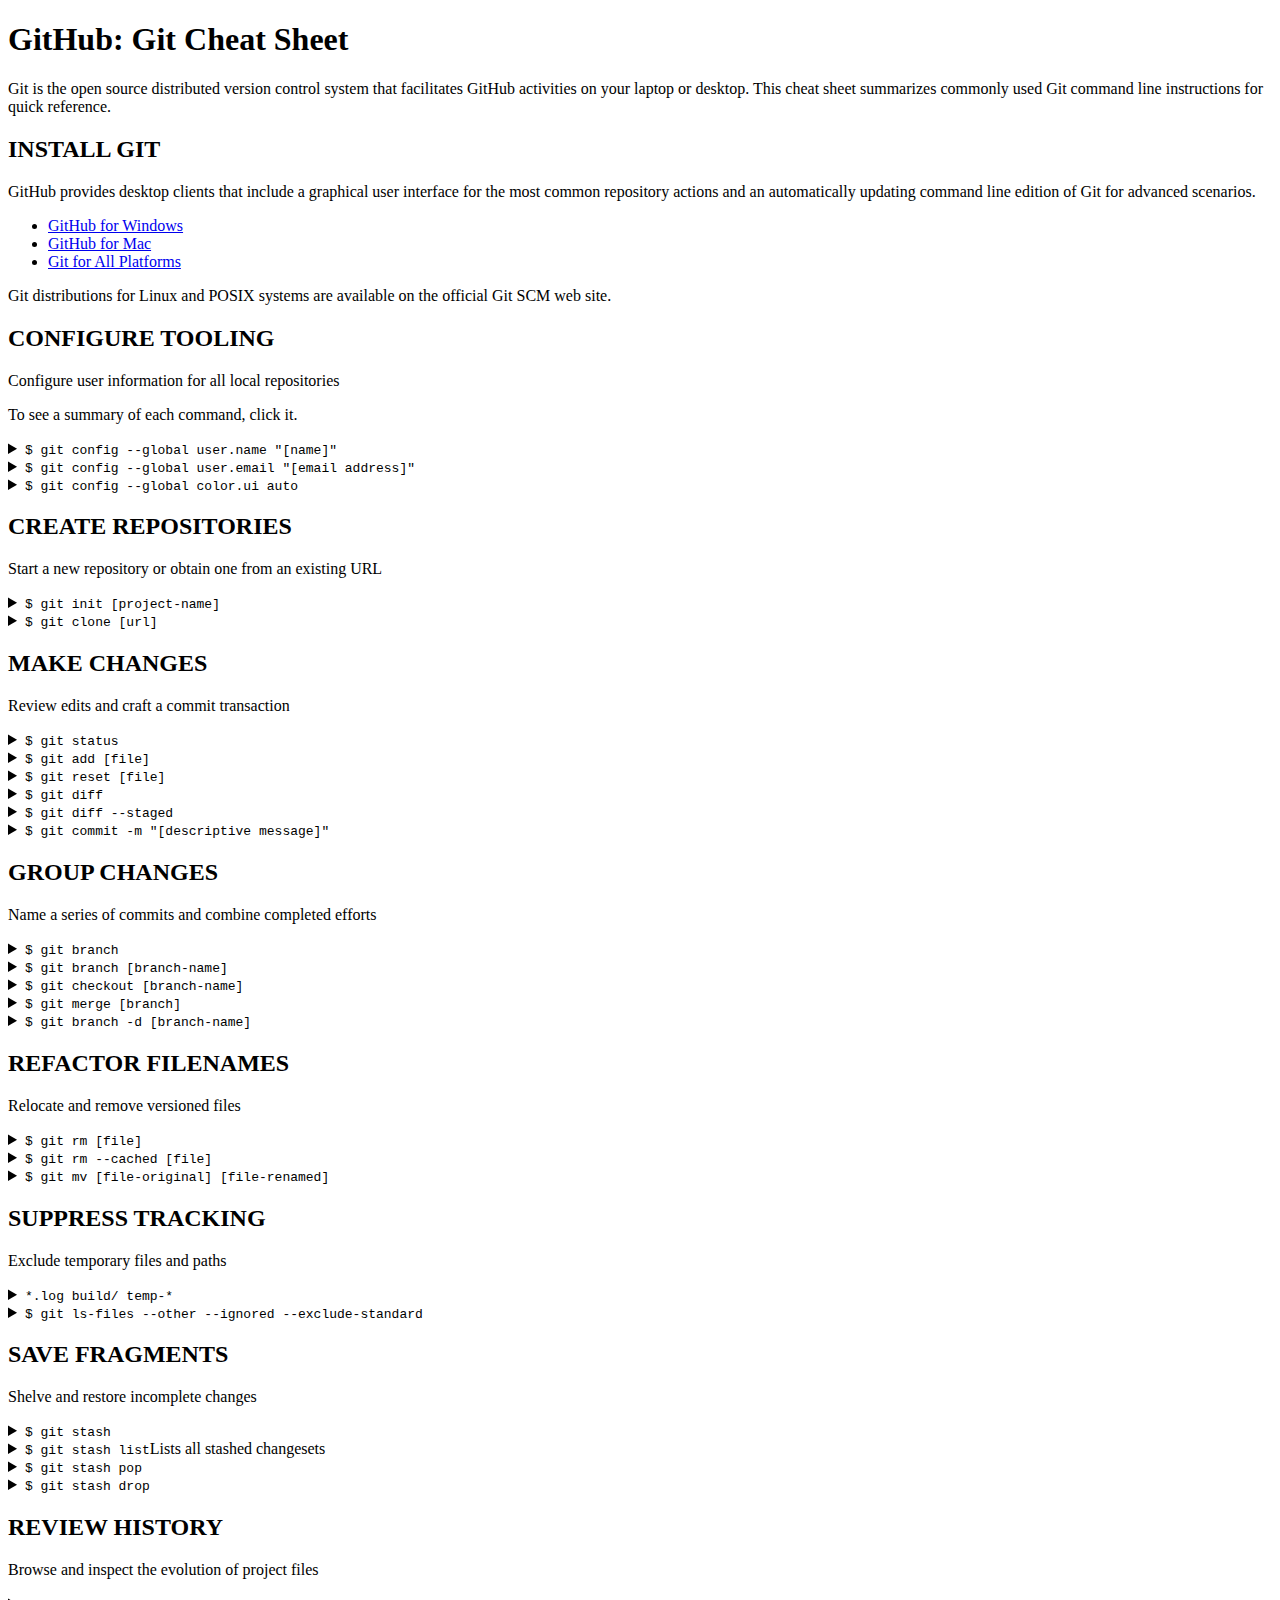
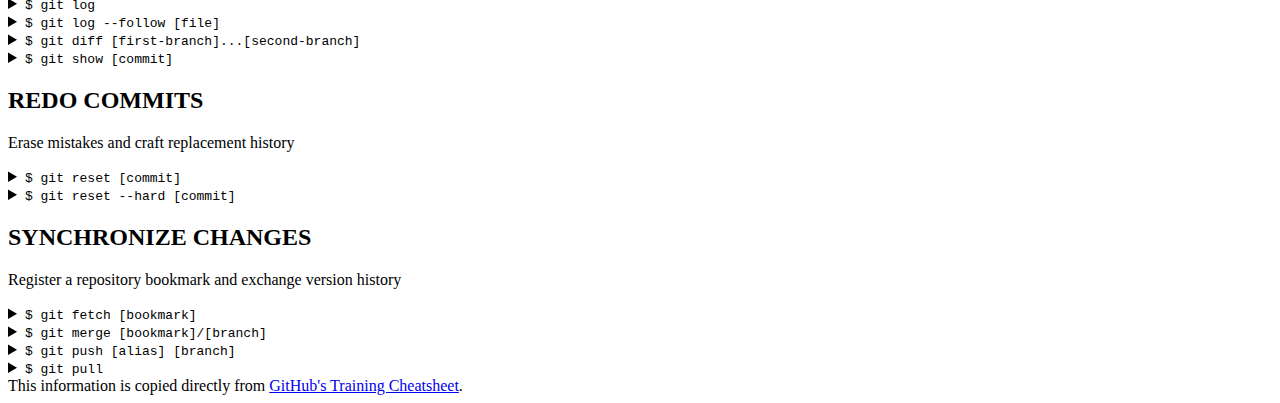
==== css/gps/gps2-1.html @ 2d867fff "added html link and css stylesheet" ====
<!--
Write your names here:
1.
2.
We spent [#] hours on this challenge.
-->

<!-- This challenge uses HTML5 syntax that may not be available in all browsers (It works in Chrome and Safari, from my testing. (<details> and<summary>). -->

<!DOCTYPE html>
<html lang="en">
  <head>
    <meta charset="UTF-8">
    <link rel="stylesheet" href="#">  
    <link rel="stylesheet" type="text/css" href="gps2-1.css">
    <title>Git Cheat Sheet</title>
  </head>

  <body>
    <header>
      <h1>GitHub: Git Cheat Sheet</h1>
      <p>Git is the open source distributed version control system that
        facilitates GitHub activities on your laptop or desktop.
        This cheat sheet summarizes commonly used Git command line
        instructions for quick reference.</p>
    </header>

    <section class="column-1">
      <article>
        <h2>INSTALL GIT</h2>
        <p>GitHub provides desktop clients that include a graphical user
        interface for the most common repository actions and an automatically
        updating command line edition of Git for advanced scenarios.</p>
        <ul>
          <li><a href="https://windows.github.com">GitHub for Windows</a></li>
          <li><a href="https://mac.github.com">GitHub for Mac</a></li>
          <li><a href="http://git-scm.com">Git for All Platforms</a></li>
        </ul>

        Git distributions for Linux and POSIX systems are available on the
        official Git SCM web site.
      </article>

      <article>
        <h2>CONFIGURE TOOLING</h2>
        <p>Configure user information for all local repositories</p>
        <p> To see a summary of each command, click it.</p>

        <details>
          <summary><code>$ git config --global user.name "[name]"</code></summary>
          <p>Sets the name you want attached to your commit transactions</p>
        </details>

        <details>
          <summary><code>$ git config --global user.email "[email address]"</code></summary>
          <p>Sets the email you want atached to your commit transactions</p>
        </details>

        <details>
          <summary><code>$ git config --global color.ui auto</code></summary>
          <p>Enables helpful colorization of command line output</p>
        </details>
      </article>

      <article>
        <h2>CREATE REPOSITORIES</h2>
        <p>Start a new repository or obtain one from an existing URL</p>

        <details>
          <summary><code>$ git init [project-name]</code></summary>
          <p>Creates a new local repository with the specified name</p>
        </details>

        <details>
          <summary><code>$ git clone [url]</code></summary>
          <p>Downloads a project and its entire version history</p>
        </details>
      </article>

      <article>
        <h2>MAKE CHANGES</h2>
        <p>Review edits and craft a commit transaction</p>

        <details>
          <summary><code>$ git status</code></summary>
          <p>Lists all new or modified files to be committed</p>
        </details>

        <details>
          <summary><code>$ git add [file]</code></summary>
          <p>Snapshots the file in preparation for versioning</p>
        </details>

        <details>
          <summary><code>$ git reset [file]</code></summary>
          <p>Unstages the file, but preserve its contents</p>
        </details>

        <details>
          <summary><code>$ git diff</code></summary>
          <p>Shows file differences not yet staged</p>
        </details>

        <details>
          <summary><code>$ git diff --staged</code></summary>
          <p>Shows file differences between staging and the last file version</p>
        </details>

        <details>
          <summary><code>$ git commit -m "[descriptive message]"</code></summary>
          <p>Records file snapshots permanently in version history</p>
        </details>
      </article>

      <article>
        <h2>GROUP CHANGES</h2>
        <p>Name a series of commits and combine completed efforts</p>

        <details>
          <summary><code>$ git branch</code></summary>
          <p>Lists all local branches in the current repository</p>
        </details>

        <details>
          <summary><code>$ git branch [branch-name]</code></summary>
          <p>Creates a new branch</p>
        </details>

        <details>
          <summary><code>$ git checkout [branch-name]</code></summary>
          <p>Switches to the specified branch and updates the working directory</p>
        </details>

        <details>
          <summary><code>$ git merge [branch]</code></summary>
          <p>Combines the specified branch’s history into the current branch</p>
        </details>

        <details>
          <summary><code>$ git branch -d [branch-name]</code></summary>
          <p>Deletes the specified branch</p>
        </details>
      </article>
    </section>

    <section class="column-2">
      <article>
        <h2>REFACTOR FILENAMES</h2>
        <p>Relocate and remove versioned files</p>

        <details>
          <summary><code>$ git rm [file]</code></summary>
          <p>Deletes the file from the working directory and stages the deletion</p>
        </details>

        <details>
          <summary><code>$ git rm --cached [file]</code></summary>
          <p>Removes the file from version control but preserves the file locally</p>
        </details>

        <details>
          <summary><code>$ git mv [file-original] [file-renamed]</code></summary>
          <p>Changes the file name and prepares it for commit</p>
        </details>
      </article>

      <article>
        <h2>SUPPRESS TRACKING</h2>
        <p>Exclude temporary files and paths</p>

        <details>
          <summary><code>*.log
                    build/
                    temp-*
          </code></summary>
          <p>A text file named .gitignore suppresses accidental versioning of files and paths matching the specified paterns</p>
        </details>

        <details>
          <summary><code>$ git ls-files --other --ignored --exclude-standard</code></summary>
          <p>Lists all ignored files in this project</p>
        </details>
      </article>

      <article>
        <h2>SAVE FRAGMENTS</h2>
        <p>Shelve and restore incomplete changes</p>

        <details>
          <summary><code>$ git stash</code></summary>
          <p>Temporarily stores all modified tracked files</p>
        </details>

        <details>
          <summary><code>$ git stash list</code>Lists all stashed changesets</summary>
          <p></p>
        </details>

        <details>
          <summary><code>$ git stash pop</code></summary>
          <p>Restores the most recently stashed files</p>
        </details>

        <details>
          <summary><code>$ git stash drop</code></summary>
          <p>Discards the most recently stashed changeset</p>
        </details>

      </article>

      <article>
        <h2>REVIEW HISTORY</h2>
        <p>Browse and inspect the evolution of project files</p>

        <details>
          <summary><code>$ git log</code></summary>
          <p>Lists version history for the current branch</p>
        </details>

        <details>
          <summary><code>$ git log --follow [file]</code></summary>
          <p>Lists version history for a file, including renames</p>
        </details>

        <details>
          <summary><code>$ git diff [first-branch]...[second-branch]</code></summary>
          <p>Shows content differences between two branches</p>
        </details>

        <details>
          <summary><code>$ git show [commit]</code></summary>
          <p>Outputs metadata and content changes of the specified commit</p>
        </details>
      </article>

      <article>
        <h2>REDO COMMITS</h2>
        <p>Erase mistakes and craft replacement history</p>

        <details>
          <summary><code>$ git reset [commit]</code></summary>
          <p>Undoes all commits after [commit], preserving changes locally</p>
        </details>

        <details>
          <summary><code>$ git reset --hard [commit]</code></summary>
          <p>Discards all history and changes back to the specified commit</p>
        </details>
      </article>

      <article>
        <h2>SYNCHRONIZE CHANGES</h2>
        <p>Register a repository bookmark and exchange version history</p>

        <details>
          <summary><code>$ git fetch [bookmark]</code></summary>
          <p>Downloads all history from the repository bookmark</p>
        </details>

        <details>
          <summary><code>$ git merge [bookmark]/[branch]</code></summary>
          <p>Combines bookmark’s branch into current local branch</p>
        </details>

        <details>
          <summary><code>$ git push [alias] [branch]</code></summary>
          <p>Uploads all local branch commits to GitHub</p>
        </details>

        <details>
          <summary><code>$ git pull</code></summary>
          <p>Downloads bookmark history and incorporates changes</p>
        </details>
      </article>
    </section>

    <footer>
      This information is copied directly from <a href="https://training.github.com/kit/downloads/github-git-cheat-sheet.pdf">GitHub's Training Cheatsheet</a>.
    </footer>
  <!-- Add your reflection here as a comment. -->
  </body>
</html>
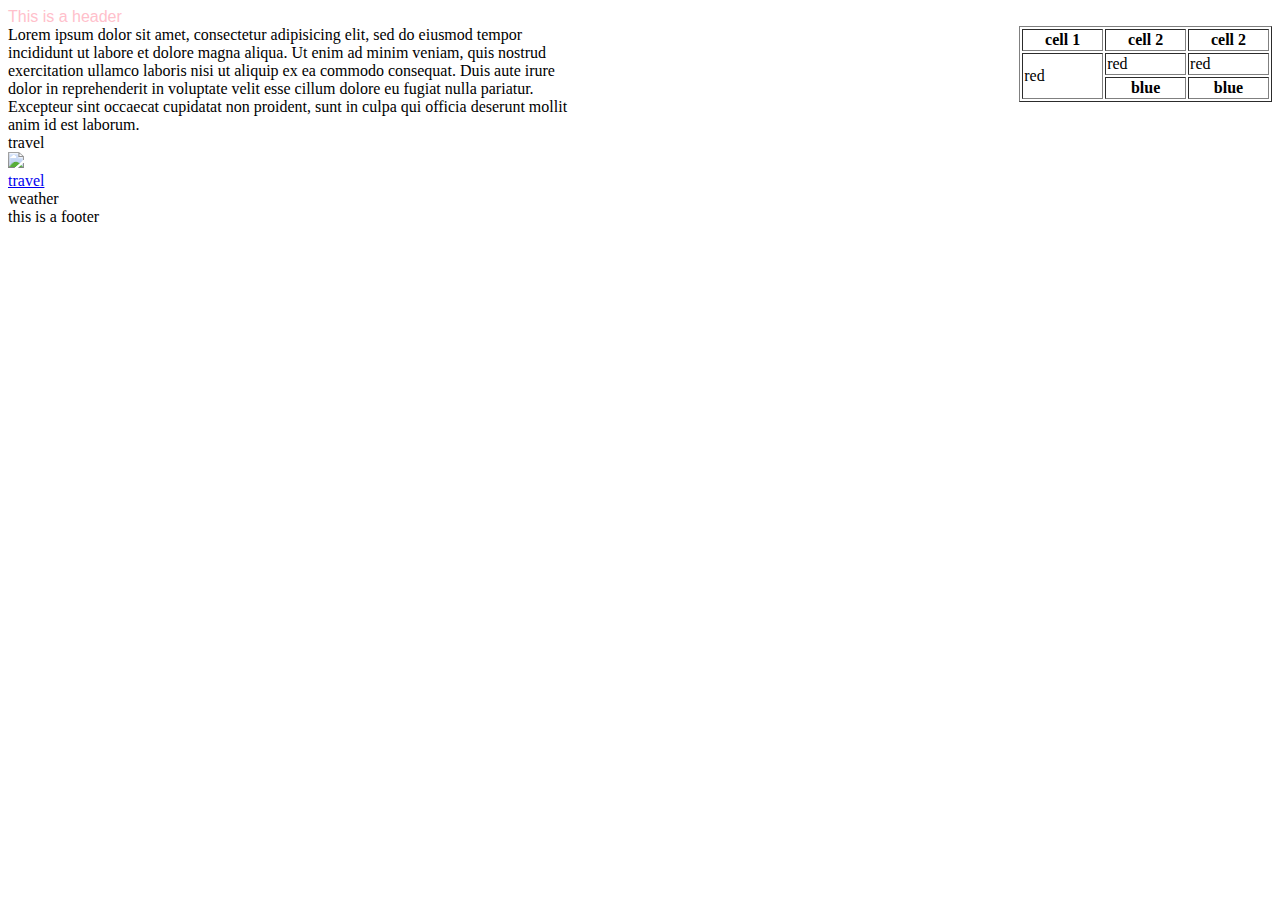
==== commit ede37deb: "added css stylesheet for .html" ====
--- a/css/gps/gps2-1.html
+++ b/css/gps/gps2-1.html
@@ -1,282 +1,62 @@
 <!--
 Write your names here:
-1.
-2.
-We spent [#] hours on this challenge.
+1.Stacy
+2.Jason
+We spent [1] hours on this challenge.
 -->
 
 <!-- This challenge uses HTML5 syntax that may not be available in all browsers (It works in Chrome and Safari, from my testing. (<details> and<summary>). -->
+<!DOCTYPE html>
+<html>
+<head>
+  <title>newspaper</title>
+</head>
+<link rel="stylesheet" type="text/css" href="gps2-1.css">
+<body>
 
-<!DOCTYPE html>
-<html lang="en">
-  <head>
-    <meta charset="UTF-8">
-    <link rel="stylesheet" href="#">  
-    <link rel="stylesheet" type="text/css" href="gps2-1.css">
-    <title>Git Cheat Sheet</title>
-  </head>
 
-  <body>
-    <header>
-      <h1>GitHub: Git Cheat Sheet</h1>
-      <p>Git is the open source distributed version control system that
-        facilitates GitHub activities on your laptop or desktop.
-        This cheat sheet summarizes commonly used Git command line
-        instructions for quick reference.</p>
-    </header>
+<header>This is a header</header>
 
-    <section class="column-1">
-      <article>
-        <h2>INSTALL GIT</h2>
-        <p>GitHub provides desktop clients that include a graphical user
-        interface for the most common repository actions and an automatically
-        updating command line edition of Git for advanced scenarios.</p>
-        <ul>
-          <li><a href="https://windows.github.com">GitHub for Windows</a></li>
-          <li><a href="https://mac.github.com">GitHub for Mac</a></li>
-          <li><a href="http://git-scm.com">Git for All Platforms</a></li>
-        </ul>
+<div class="foot">
+<main>
+  
+  <article>Lorem ipsum dolor sit amet, consectetur adipisicing elit, sed do eiusmod
+tempor incididunt ut labore et dolore magna aliqua. Ut enim ad minim veniam,
+quis nostrud exercitation ullamco laboris nisi ut aliquip ex ea commodo
+consequat. Duis aute irure dolor in reprehenderit in voluptate velit esse
+cillum dolore eu fugiat nulla pariatur. Excepteur sint occaecat cupidatat non
+proident, sunt in culpa qui officia deserunt mollit anim id est laborum.</article>
+  <section>travel</section>
+  
+  <img class="profile-pic" src="http://cdn.cutestpaw.com/wp-content/uploads/2012/07/l-Wittle-puppy-yawning.jpg" />
+  <nav>
+    <a href="https://devbootcamp.instructure.com/courses/124/assignments/7233?module_item_id=37416"> travel </a>
+  </nav>
 
-        Git distributions for Linux and POSIX systems are available on the
-        official Git SCM web site.
-      </article>
+  <aside>weather</aside>
+  
+  
+</main>
+<footer>this is a footer</footer>
+</div>
+<table border="1">
+  <tr>
+    <th>cell 1</th>
+    <th>cell 2</th>
+    <th>cell 2</th>
+  </tr> 
+  <tr>
+    <td rowspan="2">red</td>
+    <td>red</td>
+    <td>red</td>
+  </tr>
+  <tr>
+    <th>blue</th>
+    <th>blue</th>
+    
+  </tr>
+</table>
 
-      <article>
-        <h2>CONFIGURE TOOLING</h2>
-        <p>Configure user information for all local repositories</p>
-        <p> To see a summary of each command, click it.</p>
+</body>
+</html>
 
-        <details>
-          <summary><code>$ git config --global user.name "[name]"</code></summary>
-          <p>Sets the name you want attached to your commit transactions</p>
-        </details>
-
-        <details>
-          <summary><code>$ git config --global user.email "[email address]"</code></summary>
-          <p>Sets the email you want atached to your commit transactions</p>
-        </details>
-
-        <details>
-          <summary><code>$ git config --global color.ui auto</code></summary>
-          <p>Enables helpful colorization of command line output</p>
-        </details>
-      </article>
-
-      <article>
-        <h2>CREATE REPOSITORIES</h2>
-        <p>Start a new repository or obtain one from an existing URL</p>
-
-        <details>
-          <summary><code>$ git init [project-name]</code></summary>
-          <p>Creates a new local repository with the specified name</p>
-        </details>
-
-        <details>
-          <summary><code>$ git clone [url]</code></summary>
-          <p>Downloads a project and its entire version history</p>
-        </details>
-      </article>
-
-      <article>
-        <h2>MAKE CHANGES</h2>
-        <p>Review edits and craft a commit transaction</p>
-
-        <details>
-          <summary><code>$ git status</code></summary>
-          <p>Lists all new or modified files to be committed</p>
-        </details>
-
-        <details>
-          <summary><code>$ git add [file]</code></summary>
-          <p>Snapshots the file in preparation for versioning</p>
-        </details>
-
-        <details>
-          <summary><code>$ git reset [file]</code></summary>
-          <p>Unstages the file, but preserve its contents</p>
-        </details>
-
-        <details>
-          <summary><code>$ git diff</code></summary>
-          <p>Shows file differences not yet staged</p>
-        </details>
-
-        <details>
-          <summary><code>$ git diff --staged</code></summary>
-          <p>Shows file differences between staging and the last file version</p>
-        </details>
-
-        <details>
-          <summary><code>$ git commit -m "[descriptive message]"</code></summary>
-          <p>Records file snapshots permanently in version history</p>
-        </details>
-      </article>
-
-      <article>
-        <h2>GROUP CHANGES</h2>
-        <p>Name a series of commits and combine completed efforts</p>
-
-        <details>
-          <summary><code>$ git branch</code></summary>
-          <p>Lists all local branches in the current repository</p>
-        </details>
-
-        <details>
-          <summary><code>$ git branch [branch-name]</code></summary>
-          <p>Creates a new branch</p>
-        </details>
-
-        <details>
-          <summary><code>$ git checkout [branch-name]</code></summary>
-          <p>Switches to the specified branch and updates the working directory</p>
-        </details>
-
-        <details>
-          <summary><code>$ git merge [branch]</code></summary>
-          <p>Combines the specified branch’s history into the current branch</p>
-        </details>
-
-        <details>
-          <summary><code>$ git branch -d [branch-name]</code></summary>
-          <p>Deletes the specified branch</p>
-        </details>
-      </article>
-    </section>
-
-    <section class="column-2">
-      <article>
-        <h2>REFACTOR FILENAMES</h2>
-        <p>Relocate and remove versioned files</p>
-
-        <details>
-          <summary><code>$ git rm [file]</code></summary>
-          <p>Deletes the file from the working directory and stages the deletion</p>
-        </details>
-
-        <details>
-          <summary><code>$ git rm --cached [file]</code></summary>
-          <p>Removes the file from version control but preserves the file locally</p>
-        </details>
-
-        <details>
-          <summary><code>$ git mv [file-original] [file-renamed]</code></summary>
-          <p>Changes the file name and prepares it for commit</p>
-        </details>
-      </article>
-
-      <article>
-        <h2>SUPPRESS TRACKING</h2>
-        <p>Exclude temporary files and paths</p>
-
-        <details>
-          <summary><code>*.log
-                    build/
-                    temp-*
-          </code></summary>
-          <p>A text file named .gitignore suppresses accidental versioning of files and paths matching the specified paterns</p>
-        </details>
-
-        <details>
-          <summary><code>$ git ls-files --other --ignored --exclude-standard</code></summary>
-          <p>Lists all ignored files in this project</p>
-        </details>
-      </article>
-
-      <article>
-        <h2>SAVE FRAGMENTS</h2>
-        <p>Shelve and restore incomplete changes</p>
-
-        <details>
-          <summary><code>$ git stash</code></summary>
-          <p>Temporarily stores all modified tracked files</p>
-        </details>
-
-        <details>
-          <summary><code>$ git stash list</code>Lists all stashed changesets</summary>
-          <p></p>
-        </details>
-
-        <details>
-          <summary><code>$ git stash pop</code></summary>
-          <p>Restores the most recently stashed files</p>
-        </details>
-
-        <details>
-          <summary><code>$ git stash drop</code></summary>
-          <p>Discards the most recently stashed changeset</p>
-        </details>
-
-      </article>
-
-      <article>
-        <h2>REVIEW HISTORY</h2>
-        <p>Browse and inspect the evolution of project files</p>
-
-        <details>
-          <summary><code>$ git log</code></summary>
-          <p>Lists version history for the current branch</p>
-        </details>
-
-        <details>
-          <summary><code>$ git log --follow [file]</code></summary>
-          <p>Lists version history for a file, including renames</p>
-        </details>
-
-        <details>
-          <summary><code>$ git diff [first-branch]...[second-branch]</code></summary>
-          <p>Shows content differences between two branches</p>
-        </details>
-
-        <details>
-          <summary><code>$ git show [commit]</code></summary>
-          <p>Outputs metadata and content changes of the specified commit</p>
-        </details>
-      </article>
-
-      <article>
-        <h2>REDO COMMITS</h2>
-        <p>Erase mistakes and craft replacement history</p>
-
-        <details>
-          <summary><code>$ git reset [commit]</code></summary>
-          <p>Undoes all commits after [commit], preserving changes locally</p>
-        </details>
-
-        <details>
-          <summary><code>$ git reset --hard [commit]</code></summary>
-          <p>Discards all history and changes back to the specified commit</p>
-        </details>
-      </article>
-
-      <article>
-        <h2>SYNCHRONIZE CHANGES</h2>
-        <p>Register a repository bookmark and exchange version history</p>
-
-        <details>
-          <summary><code>$ git fetch [bookmark]</code></summary>
-          <p>Downloads all history from the repository bookmark</p>
-        </details>
-
-        <details>
-          <summary><code>$ git merge [bookmark]/[branch]</code></summary>
-          <p>Combines bookmark’s branch into current local branch</p>
-        </details>
-
-        <details>
-          <summary><code>$ git push [alias] [branch]</code></summary>
-          <p>Uploads all local branch commits to GitHub</p>
-        </details>
-
-        <details>
-          <summary><code>$ git pull</code></summary>
-          <p>Downloads bookmark history and incorporates changes</p>
-        </details>
-      </article>
-    </section>
-
-    <footer>
-      This information is copied directly from <a href="https://training.github.com/kit/downloads/github-git-cheat-sheet.pdf">GitHub's Training Cheatsheet</a>.
-    </footer>
-  <!-- Add your reflection here as a comment. -->
-  </body>
-</html>
--- a/css/gps/gps2-1.css
+++ b/css/gps/gps2-1.css
@@ -0,0 +1,21 @@
+header{
+  color: pink;
+  font-family: helvetica;
+}
+
+.foot{
+  float: left;
+  width: 45%
+  }
+  
+table{
+  float: right;
+  width: 20%
+  }
+  
+  .profile-pic{
+    width: 100px;
+   }
+   
+   
+  